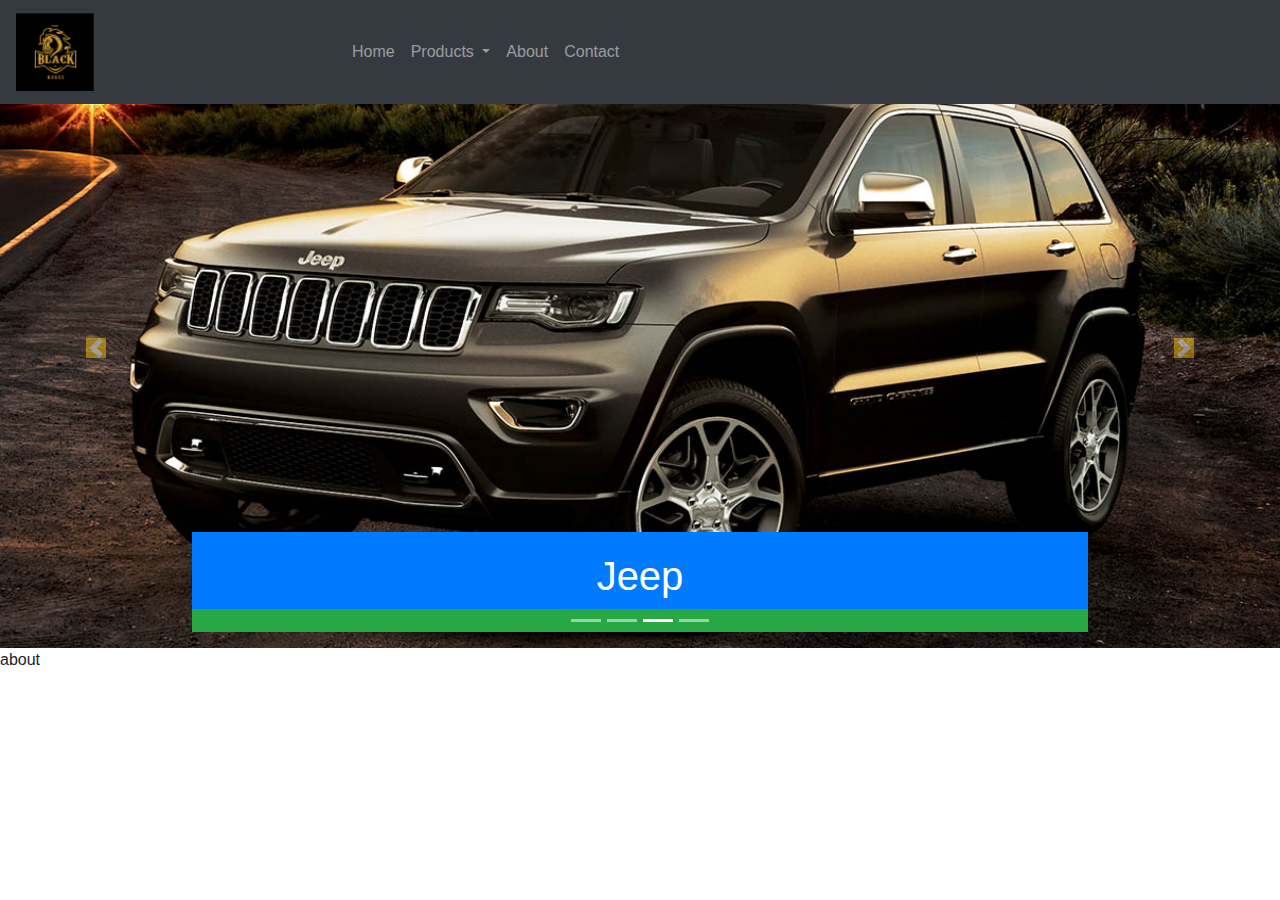
==== index.html @ 9e50f5c2 "first commit" ====
<!DOCTYPE html>
<html>
    <head>
      <meta charset="UTF-8"/>
	  <title> classic </title>
	  <link rel="stylesheet" type="text/css" href="css/bootstrap.min.css"/> 
	  <link rel="stylesheet" type="text/css" href="css/style.css"/> 
	  
    </head>
    <body>
	
	<header class="navbar navbar-expand-sm bg-dark navbar-dark fixed-top mb-5">
	  
				<div class="navbar-brand w-25">
					<img class="img-fluid w-25 " src="images/black horse.jpg">
				</div>
				
				<button class=" navbar-toggler" data-toggle="collapse" data-target="#navbar-links"> <span class="navbar-toggler-icon"></span> </button>
				
				<div class=" navbar-nav navbar-collapse collapse" id="navbar-links">
						<a href="#" class="nav-item nav-link" > Home </a>
						
						<div class="dropdown">
						
							<a href="#" class="nav-item nav-link dropdown-toggle" data-toggle="dropdown"  id="products-dropdown" aria-haspopup="true" aria-expanded="false" > Products </a>
							
							<div class="dropdown-menu "  >
								<a href="#" class="dropdown-item"> Category 1</a>
								<a href="#" class="dropdown-item"> Category 2</a>
								<a href="#" class="dropdown-item"> Category 3</a>
								<a href="#" class="dropdown-item"> Category 4</a>
							</div>
						
						</div>
						
						
						<a href="#" class="nav-item nav-link" > About </a>
						<a href="#" class="nav-item nav-link" > Contact </a>
					</div>
			</header>
	  <!-- carousel -->
        <section class="mt-5">
            <div class="carousel slide mt-5" id="first-carousel" data-ride="carousel" >
                <ol class="carousel-indicators bg-success">
               
                    <li data-target="#first-carousel" data-slide-to="0"></li>
                    <li data-target="#first-carousel" data-slide-to="1" ></li>
                    <li data-target="#first-carousel" data-slide-to="2" class="active"></li>
					<li data-target="#first-carousel" data-slide-to="3"></li>
                </ol>
                <div class="carousel-inner">
                    <div class="carousel-item">
                        <div class="carousel-caption d-none d-sm-block bg-primary">
                            <h1> volvo-s60-v60-polestar-2  </h1>
                        </div>
                        <img class="d-block w-100" src="images/2018-volvo-s60-v60-polestar-2.jpg" height="600px" width="600px" >
                    </div>
					
					<div class="carousel-item">
                        <div class="carousel-caption d-none d-sm-block bg-primary">
                            <h1> volvo-s60-v60-polestar-2  </h1>
                        </div>
                        <img class="d-block w-100" src="images/2018-volvo-s60-v60-polestar-2.jpg" height="600px" width="600px" >
                    </div>
                   
                    <div class="carousel-item active">
						<div class="carousel-caption d-none d-sm-block bg-primary">
                            <h1> Jeep  </h1>
                        </div>
                        
                        <img class="d-block w-100" src="images/أسعار-جيب-جراند-شيروكي-2020.jpg" height="600px"width="600px"  >
                    </div>
                   
                    <div class="carousel-item">
                        <div class="carousel-caption d-none d-sm-block bg-primary">
                            <h1> audi  </h1>
                        </div>
                        <img class="d-block w-100" src="images/2020_audi_a8_sedan_l-55-tfsi-quattro_fq_oem_2_815.jpg" height="600px" width="600px">
                    </div>
                   
                </div>
                <a class="carousel-control-next" href="#first-carousel" data-slide="next">
                    <span class="carousel-control-next-icon bg-warning"></span>
                </a>
               
                <a class="carousel-control-prev" href="#first-carousel" data-slide="prev">
                    <span class="carousel-control-prev-icon bg-warning"></span>
                </a>
            </div>
        </section>
	
		<footer>
			<div>about </div>
		</footer>
	
	    <script src="js/jquery-3.5.1.min.js"></script>
		<script src="js/popper.min.js" ></script>
		<script src="js/bootstrap.min.js" ></script>
		<script src="js/slick.min.js" ></script>
		<script src="js/script.js" ></script>
	   
	</body>
</html>
---- css/style.css ----
/* Start Global */

* {
	-webkit-box-sizing: border-box;
	-moz-box-sizing: border-box;
	box-sizing: border-box;
}

body{
	
}

.Container{
	width:1200px;
	margin:auto;
}

ul {
	list-style: none;
	padding: 10px;
	margin: 10px;
}
/* End Global */ 


/* Start Navbar */

.navbar{
	background-color:#EEE
	
}

.navbar .brand { 
	float:left
	
}

.navbar .links {
	float:left
	
}

.navbar .links li{
	display: inline-block;
	padding: 10px 15px;
	text-transform:uppercase
	
}

/* End Navbar */ 


/* Start My Framework */

.clearfix{
	clear: both
}


/* End My Framework */
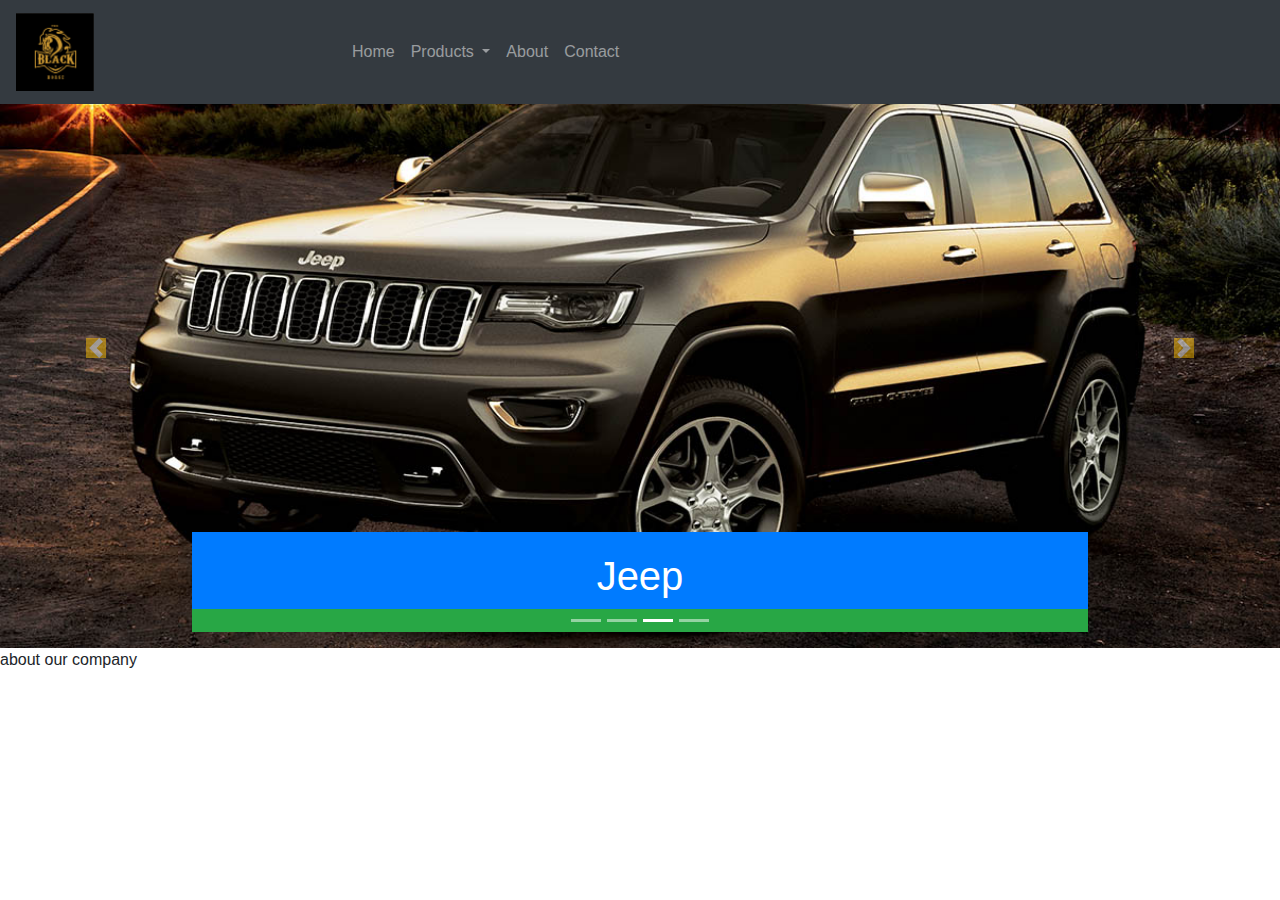
==== commit 388e4b19: "second commit" ====
--- a/index.html
+++ b/index.html
@@ -90,7 +90,7 @@
         </section>
 	
 		<footer>
-			<div>about </div>
+			<div>about our company </div>
 		</footer>
 	
 	    <script src="js/jquery-3.5.1.min.js"></script>
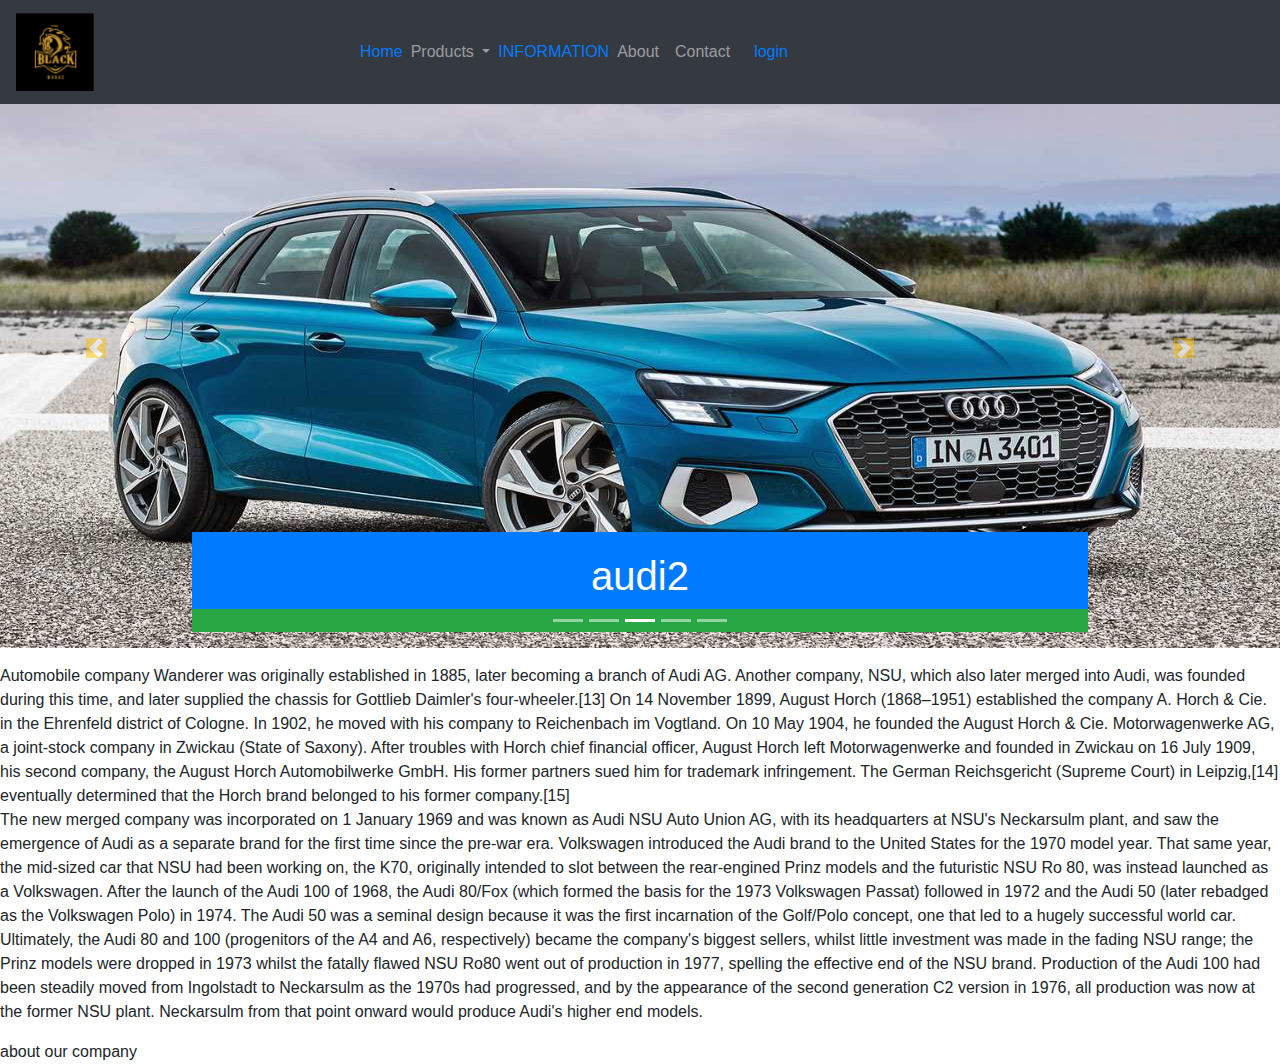
==== commit e482cd67: "third commit" ====
--- a/index.html
+++ b/index.html
@@ -2,7 +2,7 @@
 <html>
     <head>
       <meta charset="UTF-8"/>
-	  <title> classic </title>
+	  <title> AUDI </title>
 	  <link rel="stylesheet" type="text/css" href="css/bootstrap.min.css"/> 
 	  <link rel="stylesheet" type="text/css" href="css/style.css"/> 
 	  
@@ -11,33 +11,46 @@
 	
 	<header class="navbar navbar-expand-sm bg-dark navbar-dark fixed-top mb-5">
 	  
-				<div class="navbar-brand w-25">
-					<img class="img-fluid w-25 " src="images/black horse.jpg">
-				</div>
+	<div class="navbar-brand w-25">
+	  <img class="img-fluid w-25 " src="images/black horse.jpg">
+	</div>
 				
-				<button class=" navbar-toggler" data-toggle="collapse" data-target="#navbar-links"> <span class="navbar-toggler-icon"></span> </button>
-				
-				<div class=" navbar-nav navbar-collapse collapse" id="navbar-links">
-						<a href="#" class="nav-item nav-link" > Home </a>
-						
-						<div class="dropdown">
-						
-							<a href="#" class="nav-item nav-link dropdown-toggle" data-toggle="dropdown"  id="products-dropdown" aria-haspopup="true" aria-expanded="false" > Products </a>
-							
-							<div class="dropdown-menu "  >
-								<a href="#" class="dropdown-item"> Category 1</a>
-								<a href="#" class="dropdown-item"> Category 2</a>
-								<a href="#" class="dropdown-item"> Category 3</a>
-								<a href="#" class="dropdown-item"> Category 4</a>
-							</div>
-						
-						</div>
-						
-						
-						<a href="#" class="nav-item nav-link" > About </a>
-						<a href="#" class="nav-item nav-link" > Contact </a>
-					</div>
-			</header>
+	
+	<button class=" navbar-toggler" data-toggle="collapse" data-target="#navbar-links"> <span class="navbar-toggler-icon"></span> </button>
+	 
+	 <div class=" navbar-nav navbar-collapse collapse" id="navbar-links">
+	 
+		 <a href="#" class="nav-item nav-link" >   
+			 <a href="New.html">Home</a>
+		  </a>
+		  
+		 
+		  
+		 <div class="dropdown">
+
+			 <a href="#" class="nav-item nav-link dropdown-toggle" data-toggle="dropdown"  id="products-dropdown" aria-haspopup="true" aria-expanded="false" > Products </a>
+			 <div class="dropdown-menu "  >
+			   <a href="#" class="dropdown-item"> Category 1</a>
+			   <a href="#" class="dropdown-item"> Category 2</a>
+			   <a href="#" class="dropdown-item"> Category 3</a>
+			   <a href="#" class="dropdown-item"> Category 4</a>
+			   <a href="#" class="dropdown-item"> Category 5</a>
+			 </div>
+								
+		 </div>
+		 
+		 <a href="#WHO ARE ">INFORMATION </a>	
+		 <a href="#" class="nav-item nav-link" > About </a>
+		 <a href="#About"> </a>
+		 <a href="#" class="nav-item nav-link" > Contact </a>
+		 
+		 <a href="#" class="nav-item nav-link" > 
+			<a href="reg.html">login</a>
+		  </a> 
+		 
+	 </div>
+    </header>
+	
 	  <!-- carousel -->
         <section class="mt-5">
             <div class="carousel slide mt-5" id="first-carousel" data-ride="carousel" >
@@ -47,35 +60,44 @@
                     <li data-target="#first-carousel" data-slide-to="1" ></li>
                     <li data-target="#first-carousel" data-slide-to="2" class="active"></li>
 					<li data-target="#first-carousel" data-slide-to="3"></li>
+					<li data-target="#first-carousel" data-slide-to="4"></li>
+
                 </ol>
                 <div class="carousel-inner">
                     <div class="carousel-item">
-                        <div class="carousel-caption d-none d-sm-block bg-primary">
-                            <h1> volvo-s60-v60-polestar-2  </h1>
+                        <div class="carousel-caption d-none d-sm-block bg-dark">
+                            <h1> audi  </h1>
                         </div>
-                        <img class="d-block w-100" src="images/2018-volvo-s60-v60-polestar-2.jpg" height="600px" width="600px" >
+                        <img class="d-block w-100" src="images/audi01.jpg" height="600px" width="600px" >
                     </div>
+					<a href="#">link1</a>
 					
 					<div class="carousel-item">
                         <div class="carousel-caption d-none d-sm-block bg-primary">
-                            <h1> volvo-s60-v60-polestar-2  </h1>
+                            <h1> audi1  </h1>
                         </div>
-                        <img class="d-block w-100" src="images/2018-volvo-s60-v60-polestar-2.jpg" height="600px" width="600px" >
+                        <img class="d-block w-100" src="images/audi1.jpg" height="600px" width="600px" >
                     </div>
-                   
+     
                     <div class="carousel-item active">
 						<div class="carousel-caption d-none d-sm-block bg-primary">
-                            <h1> Jeep  </h1>
+                            <h1> audi2  </h1>
                         </div>
-                        
-                        <img class="d-block w-100" src="images/أسعار-جيب-جراند-شيروكي-2020.jpg" height="600px"width="600px"  >
+                        <img class="d-block w-100" src="images/audi2.jpg" height="600px"width="600px"  >
                     </div>
                    
                     <div class="carousel-item">
                         <div class="carousel-caption d-none d-sm-block bg-primary">
-                            <h1> audi  </h1>
+                            <h1> audi3  </h1>
                         </div>
-                        <img class="d-block w-100" src="images/2020_audi_a8_sedan_l-55-tfsi-quattro_fq_oem_2_815.jpg" height="600px" width="600px">
+                        <img class="d-block w-100" src="images/audi3.jpg" height="600px" width="600px">
+                    </div>
+					                  
+                    <div class="carousel-item">
+                        <div class="carousel-caption d-none d-sm-block bg-primary">
+                            <h1> audi4 </h1>
+                        </div>
+                        <img class="d-block w-100" src="images/audi4.jpg" height="600px" width="600px">
                     </div>
                    
                 </div>
@@ -88,7 +110,20 @@
                 </a>
             </div>
         </section>
-	
+	     	<p id="WHO ARE"></p>
+            
+			<p> Automobile company Wanderer was originally established in 1885, later becoming a branch of Audi AG. Another company, NSU, which also later merged into Audi, was founded during this time, and later supplied the chassis for Gottlieb Daimler's four-wheeler.[13]
+             On 14 November 1899, August Horch (1868–1951) established the company A. Horch & Cie. in the Ehrenfeld district of Cologne. In 1902, he moved with his company to Reichenbach im Vogtland. On 10 May 1904, he founded the August Horch & Cie. Motorwagenwerke AG, a joint-stock company in Zwickau (State of Saxony).
+             After troubles with Horch chief financial officer, August Horch left Motorwagenwerke and founded in Zwickau on 16 July 1909, his second company, the August Horch Automobilwerke GmbH. His former partners sued him for trademark infringement. The German Reichsgericht (Supreme Court) in Leipzig,[14] eventually determined that the Horch brand belonged to his former company.[15] 
+			 <br>
+			 The new merged company was incorporated on 1 January 1969 and was known as Audi NSU Auto Union AG, with its headquarters at NSU's Neckarsulm plant, and saw the emergence of Audi as a separate brand for the first time since the pre-war era. Volkswagen introduced the Audi brand to the United States for the 1970 model year. That same year, the mid-sized car that NSU had been working on, the K70, originally intended to slot between the rear-engined Prinz models and the futuristic NSU Ro 80, was instead launched as a Volkswagen. 
+             After the launch of the Audi 100 of 1968, the Audi 80/Fox (which formed the basis for the 1973 Volkswagen Passat) followed in 1972 and the Audi 50 (later rebadged as the Volkswagen Polo) in 1974. The Audi 50 was a seminal design because it was the first incarnation of the Golf/Polo concept, one that led to a hugely successful world car. Ultimately, the Audi 80 and 100 (progenitors of the A4 and A6, respectively) became the company's biggest sellers, whilst little investment was made in the fading NSU range; the Prinz models were dropped in 1973 whilst the fatally flawed NSU Ro80 went out of production in 1977, spelling the effective end of 
+			 the NSU brand. Production of the Audi 100 had been steadily moved from Ingolstadt to Neckarsulm as the 1970s had progressed, and by the appearance of the second generation C2 version in 1976, all production was now at the former NSU plant. Neckarsulm from that point onward would produce Audi's higher end models.
+			 
+			 
+			 
+			 </p>
+		     
 		<footer>
 			<div>about our company </div>
 		</footer>
--- a/css/style.css
+++ b/css/style.css
@@ -1,63 +1,17 @@
-/* Start Global */
-
-* {
-	-webkit-box-sizing: border-box;
-	-moz-box-sizing: border-box;
-	box-sizing: border-box;
+#mouse-hover{
+	width:70%;
+	height:100px;
+}
+/** why i do  **/
+.mouse-box{
+	background-color:gray;
+}
+.mouse-hover{
+	background-color:red;
 }
 
-body{
-	
+.square{
+	width:70%;
+	height:100px;
+	background-color:purple;
 }
-
-.Container{
-	width:1200px;
-	margin:auto;
-}
-
-ul {
-	list-style: none;
-	padding: 10px;
-	margin: 10px;
-}
-/* End Global */ 
-
-
-/* Start Navbar */
-
-.navbar{
-	background-color:#EEE
-	
-}
-
-.navbar .brand { 
-	float:left
-	
-}
-
-.navbar .links {
-	float:left
-	
-}
-
-.navbar .links li{
-	display: inline-block;
-	padding: 10px 15px;
-	text-transform:uppercase
-	
-}
-
-/* End Navbar */ 
-
-
-/* Start My Framework */
-
-.clearfix{
-	clear: both
-}
-
-
-/* End My Framework */ 
-
- 
- 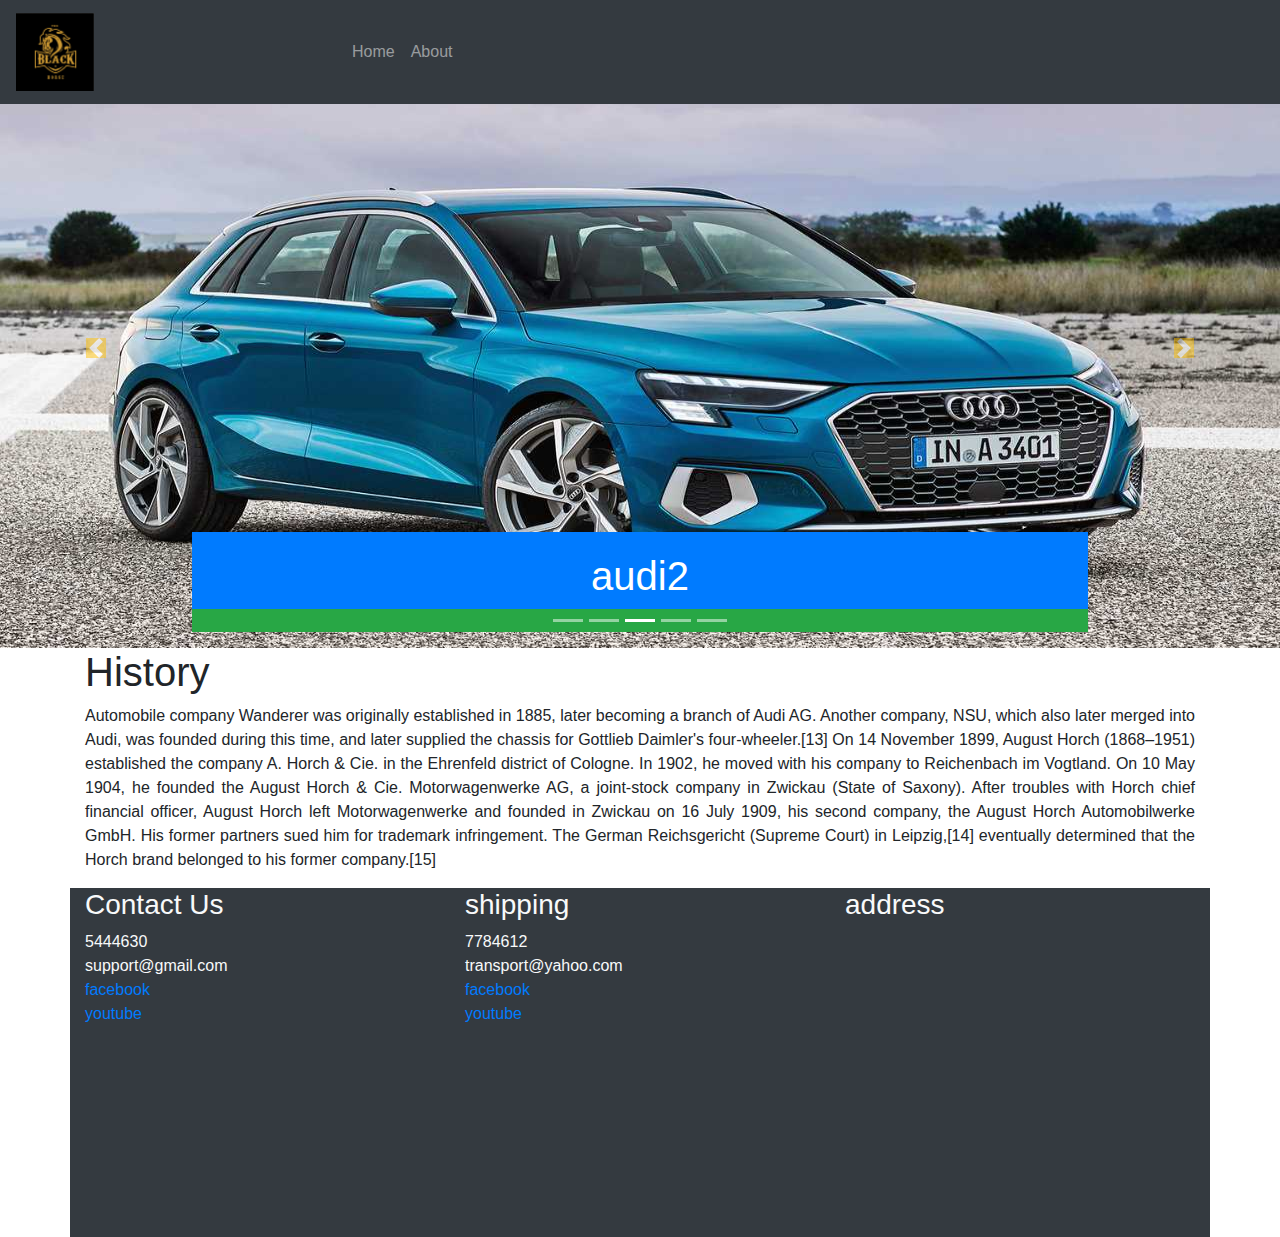
==== commit d39ab1a1: "third commit" ====
--- a/index.html
+++ b/index.html
@@ -20,33 +20,10 @@
 	 
 	 <div class=" navbar-nav navbar-collapse collapse" id="navbar-links">
 	 
-		 <a href="#" class="nav-item nav-link" >   
-			 <a href="New.html">Home</a>
-		  </a>
-		  
+		 <a href="#" class="nav-item nav-link" >Home</a>
+		 <a href="#about" class="nav-item nav-link" > About </a>
 		 
-		  
-		 <div class="dropdown">
-
-			 <a href="#" class="nav-item nav-link dropdown-toggle" data-toggle="dropdown"  id="products-dropdown" aria-haspopup="true" aria-expanded="false" > Products </a>
-			 <div class="dropdown-menu "  >
-			   <a href="#" class="dropdown-item"> Category 1</a>
-			   <a href="#" class="dropdown-item"> Category 2</a>
-			   <a href="#" class="dropdown-item"> Category 3</a>
-			   <a href="#" class="dropdown-item"> Category 4</a>
-			   <a href="#" class="dropdown-item"> Category 5</a>
-			 </div>
-								
-		 </div>
 		 
-		 <a href="#WHO ARE ">INFORMATION </a>	
-		 <a href="#" class="nav-item nav-link" > About </a>
-		 <a href="#About"> </a>
-		 <a href="#" class="nav-item nav-link" > Contact </a>
-		 
-		 <a href="#" class="nav-item nav-link" > 
-			<a href="reg.html">login</a>
-		  </a> 
 		 
 	 </div>
     </header>
@@ -110,22 +87,41 @@
                 </a>
             </div>
         </section>
-	     	<p id="WHO ARE"></p>
-            
-			<p> Automobile company Wanderer was originally established in 1885, later becoming a branch of Audi AG. Another company, NSU, which also later merged into Audi, was founded during this time, and later supplied the chassis for Gottlieb Daimler's four-wheeler.[13]
+	
+        <section class="container" id="about">
+        	<h1>History </h1>
+			<p class="text-justify "> Automobile company Wanderer was originally established in 1885, later becoming a branch of Audi AG. Another company, NSU, which also later merged into Audi, was founded during this time, and later supplied the chassis for Gottlieb Daimler's four-wheeler.[13]
              On 14 November 1899, August Horch (1868–1951) established the company A. Horch & Cie. in the Ehrenfeld district of Cologne. In 1902, he moved with his company to Reichenbach im Vogtland. On 10 May 1904, he founded the August Horch & Cie. Motorwagenwerke AG, a joint-stock company in Zwickau (State of Saxony).
              After troubles with Horch chief financial officer, August Horch left Motorwagenwerke and founded in Zwickau on 16 July 1909, his second company, the August Horch Automobilwerke GmbH. His former partners sued him for trademark infringement. The German Reichsgericht (Supreme Court) in Leipzig,[14] eventually determined that the Horch brand belonged to his former company.[15] 
-			 <br>
-			 The new merged company was incorporated on 1 January 1969 and was known as Audi NSU Auto Union AG, with its headquarters at NSU's Neckarsulm plant, and saw the emergence of Audi as a separate brand for the first time since the pre-war era. Volkswagen introduced the Audi brand to the United States for the 1970 model year. That same year, the mid-sized car that NSU had been working on, the K70, originally intended to slot between the rear-engined Prinz models and the futuristic NSU Ro 80, was instead launched as a Volkswagen. 
-             After the launch of the Audi 100 of 1968, the Audi 80/Fox (which formed the basis for the 1973 Volkswagen Passat) followed in 1972 and the Audi 50 (later rebadged as the Volkswagen Polo) in 1974. The Audi 50 was a seminal design because it was the first incarnation of the Golf/Polo concept, one that led to a hugely successful world car. Ultimately, the Audi 80 and 100 (progenitors of the A4 and A6, respectively) became the company's biggest sellers, whilst little investment was made in the fading NSU range; the Prinz models were dropped in 1973 whilst the fatally flawed NSU Ro80 went out of production in 1977, spelling the effective end of 
-			 the NSU brand. Production of the Audi 100 had been steadily moved from Ingolstadt to Neckarsulm as the 1970s had progressed, and by the appearance of the second generation C2 version in 1976, all production was now at the former NSU plant. Neckarsulm from that point onward would produce Audi's higher end models.
+			 
+		    </p>
+		
+		</section>	 
 			 
 			 
-			 
-			 </p>
-		     
-		<footer>
-			<div>about our company </div>
+		<footer class="container bg-dark" >
+			<div class="row">
+				<div class="col-4 text-light">
+	               <h3>Contact Us</h3>
+                   <span class="d-block">5444630</span>
+				   <span class="d-block">support@gmail.com</span>
+				   <a class="d-block" href="www.facebook.com">facebook</a>
+				   <a class="d-block" href="www.youtube.com">youtube</a>
+				</div>
+				<div class="col-4 text-light">
+	               <h3>shipping</h3>
+                   <span class="d-block">7784612</span>
+				   <span class="d-block">transport@yahoo.com</span>
+				   <a class="d-block" href="www.facebook.com">facebook</a>
+				   <a class="d-block" href="www.youtube.com">youtube</a>
+				</div>
+				<div class="col-4 text-light">
+	               <h3>address</h3>
+                   <iframe src="https://www.google.com/maps/embed?pb=!1m18!1m12!1m3!1d19896577.141326174!2d31.248355199999995!3d52.5011967!2m3!1f0!2f0!3f0!3m2!1i1024!2i768!4f13.1!3m3!1m2!1s0x47a850e527aea147%3A0xe9673f297a7b7af4!2sAudi%20City%20Berlin!5e0!3m2!1sar!2seg!4v1607950509778!5m2!1sar!2seg" width="300" height="300" frameborder="0" style="border:0;" allowfullscreen="" aria-hidden="false" tabindex="0"></iframe>
+				</div>
+			</div>
+			
+		
 		</footer>
 	
 	    <script src="js/jquery-3.5.1.min.js"></script>
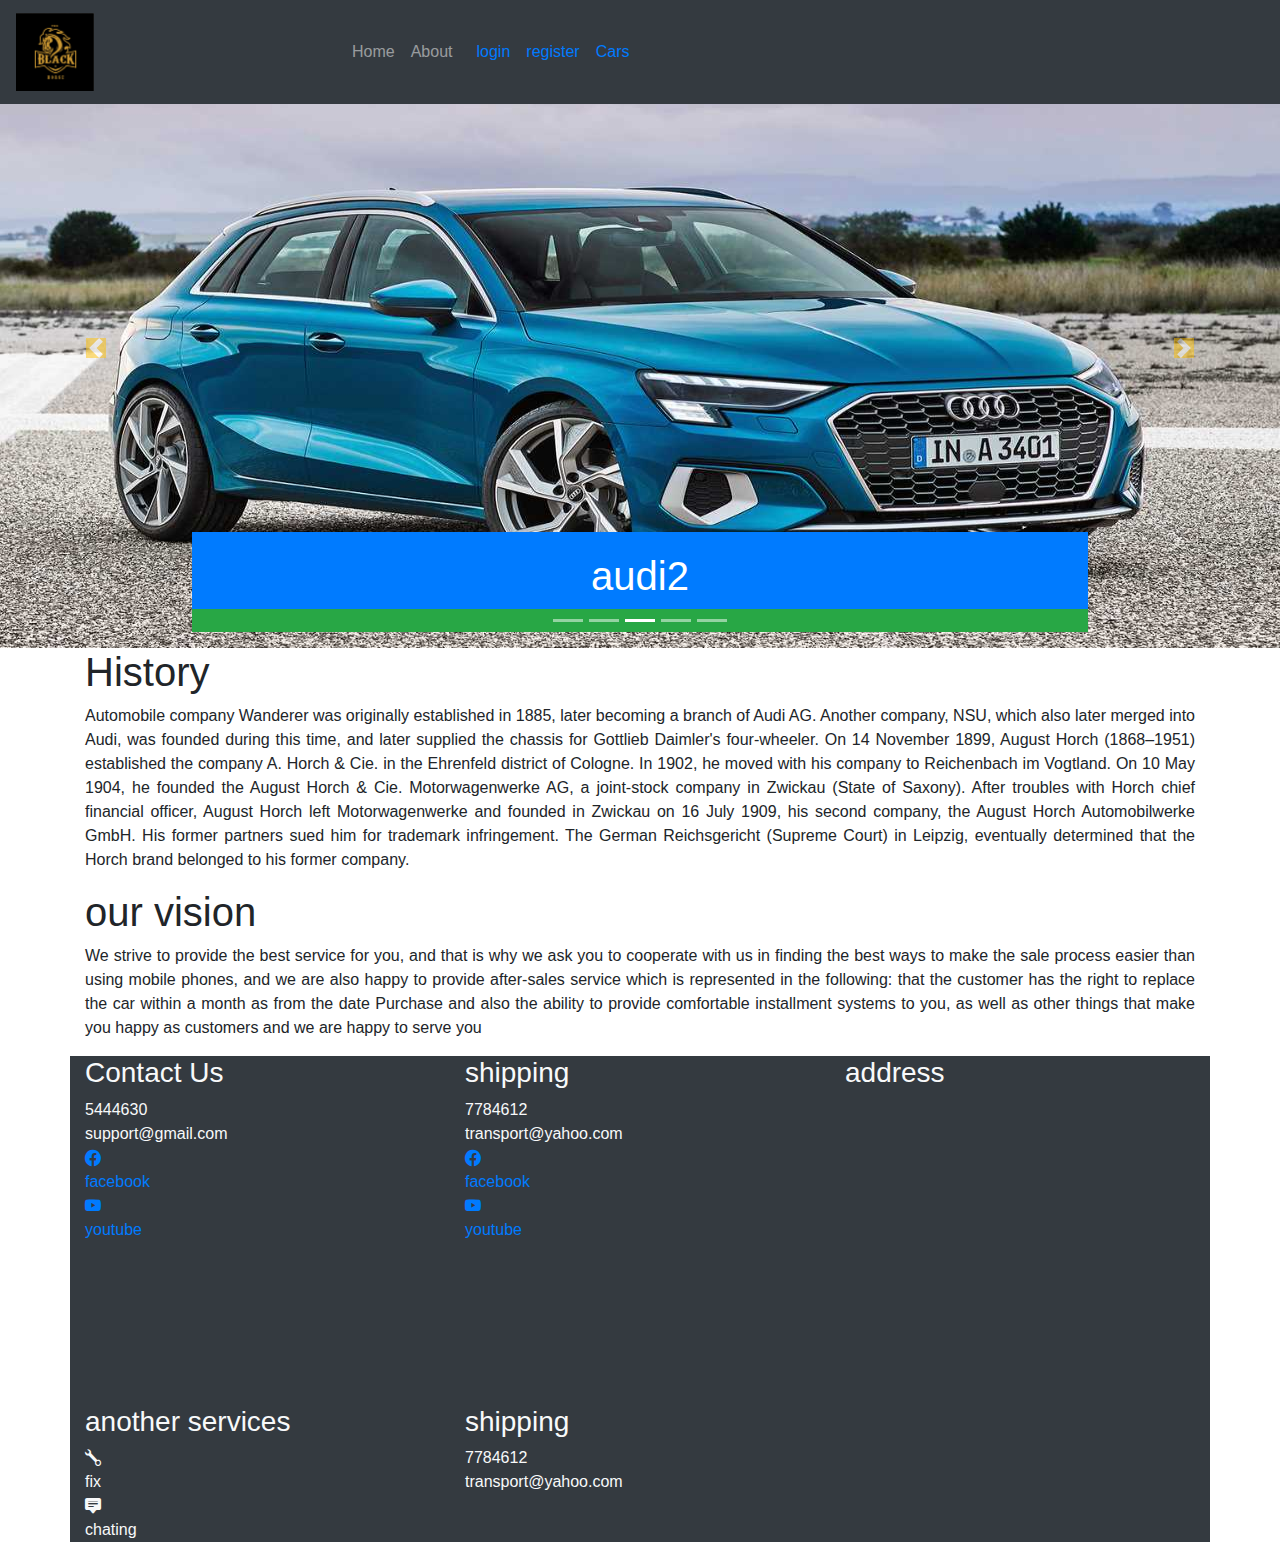
==== commit 743aa5fb: "fourth commit" ====
--- a/index.html
+++ b/index.html
@@ -3,9 +3,13 @@
     <head>
       <meta charset="UTF-8"/>
 	  <title> AUDI </title>
-	  <link rel="stylesheet" type="text/css" href="css/bootstrap.min.css"/> 
-	  <link rel="stylesheet" type="text/css" href="css/style.css"/> 
-	  
+      <link rel="stylesheet" type="text/css" href="css/bootstrap.min.css"/> 
+	  <link rel="stylesheet" type="text/css" href="font/bootstrap-icons.css"/> 
+	  <link rel="stylesheet" type="text/css" href="css/style1.css"/> 
+	  <link rel="stylesheet" type="text/css" href="css/style2.css"/> 
+
+
+
     </head>
     <body>
 	
@@ -22,6 +26,9 @@
 	 
 		 <a href="#" class="nav-item nav-link" >Home</a>
 		 <a href="#about" class="nav-item nav-link" > About </a>
+		 <a href="#login" class="nav-item nav-link" > <a href="login.html"> login </a>
+         <a href="#register" class="nav-item nav-link" > <a href="reg.html"> register</a>
+		 <a href="#cars" class="nav-item nav-link" > <a href="cars.html"> Cars </a>
 		 
 		 
 		 
@@ -90,12 +97,13 @@
 	
         <section class="container" id="about">
         	<h1>History </h1>
-			<p class="text-justify "> Automobile company Wanderer was originally established in 1885, later becoming a branch of Audi AG. Another company, NSU, which also later merged into Audi, was founded during this time, and later supplied the chassis for Gottlieb Daimler's four-wheeler.[13]
+			<p class="text-justify "> Automobile company Wanderer was originally established in 1885, later becoming a branch of Audi AG. Another company, NSU, which also later merged into Audi, was founded during this time, and later supplied the chassis for Gottlieb Daimler's four-wheeler.
              On 14 November 1899, August Horch (1868–1951) established the company A. Horch & Cie. in the Ehrenfeld district of Cologne. In 1902, he moved with his company to Reichenbach im Vogtland. On 10 May 1904, he founded the August Horch & Cie. Motorwagenwerke AG, a joint-stock company in Zwickau (State of Saxony).
-             After troubles with Horch chief financial officer, August Horch left Motorwagenwerke and founded in Zwickau on 16 July 1909, his second company, the August Horch Automobilwerke GmbH. His former partners sued him for trademark infringement. The German Reichsgericht (Supreme Court) in Leipzig,[14] eventually determined that the Horch brand belonged to his former company.[15] 
-			 
+             After troubles with Horch chief financial officer, August Horch left Motorwagenwerke and founded in Zwickau on 16 July 1909, his second company, the August Horch Automobilwerke GmbH. His former partners sued him for trademark infringement. The German Reichsgericht (Supreme Court) in Leipzig, eventually determined that the Horch brand belonged to his former company.
 		    </p>
-		
+		    <h1> our vision </h1>
+			 <p class="text-justify "> We strive to provide the best service for you, and that is why we ask you to cooperate with us in finding the best ways to make the sale process easier than using mobile phones, and we are also happy to provide after-sales service which is represented in the following: that the customer has the right to replace the car within a month as from the date Purchase and also the ability to provide comfortable installment systems to you, as well as other things that make you happy as customers and we are happy to serve you
+			 </P>
 		</section>	 
 			 
 			 
@@ -105,15 +113,19 @@
 	               <h3>Contact Us</h3>
                    <span class="d-block">5444630</span>
 				   <span class="d-block">support@gmail.com</span>
-				   <a class="d-block" href="www.facebook.com">facebook</a>
-				   <a class="d-block" href="www.youtube.com">youtube</a>
+				   <a class="d-block" href="https://www.facebook.com/audiofficial"> <div class="icon">
+                   <i class="bi bi-facebook"></i> </div> facebook</a>   
+				   <a class="d-block" href="https://www.youtube.com/watch?v=9djbnaomoGI"><div class="icon">
+                   <i class="bi bi-youtube"></i></div> youtube</a>
 				</div>
 				<div class="col-4 text-light">
 	               <h3>shipping</h3>
                    <span class="d-block">7784612</span>
 				   <span class="d-block">transport@yahoo.com</span>
-				   <a class="d-block" href="www.facebook.com">facebook</a>
-				   <a class="d-block" href="www.youtube.com">youtube</a>
+				   <a class="d-block" href="https://www.facebook.com/Maersk" ><div class="icon">
+                   <i class="bi bi-facebook"></i> </div> facebook</a>  
+				   <a class="d-block" href="https://www.youtube.com/watch?v=kVlCNsc08po"><div class="icon">
+                   <i class="bi bi-youtube"></i></div> youtube</a>
 				</div>
 				<div class="col-4 text-light">
 	               <h3>address</h3>
@@ -121,6 +133,29 @@
 				</div>
 			</div>
 			
+		  <div class="row">
+				<div class="col-4 text-light">
+	               <h3>another services</h3>
+                   <span class="d-block" ><div class="icon">
+      <i class="bi bi-wrench"></i>
+     
+    </div >fix</span>
+				   <span class="d-block"> <div class="icon">
+      <i class="bi bi-chat-square-text-fill"></i>
+    </div> chating</span>
+				  
+				</div>
+				<div class="col-4 text-light">
+	               <h3>shipping</h3>
+                   <span class="d-block">7784612</span>
+				   <span class="d-block">transport@yahoo.com</span>
+				   
+				</div>
+				
+			</div>
+			
+		  
+		
 		
 		</footer>
 	
